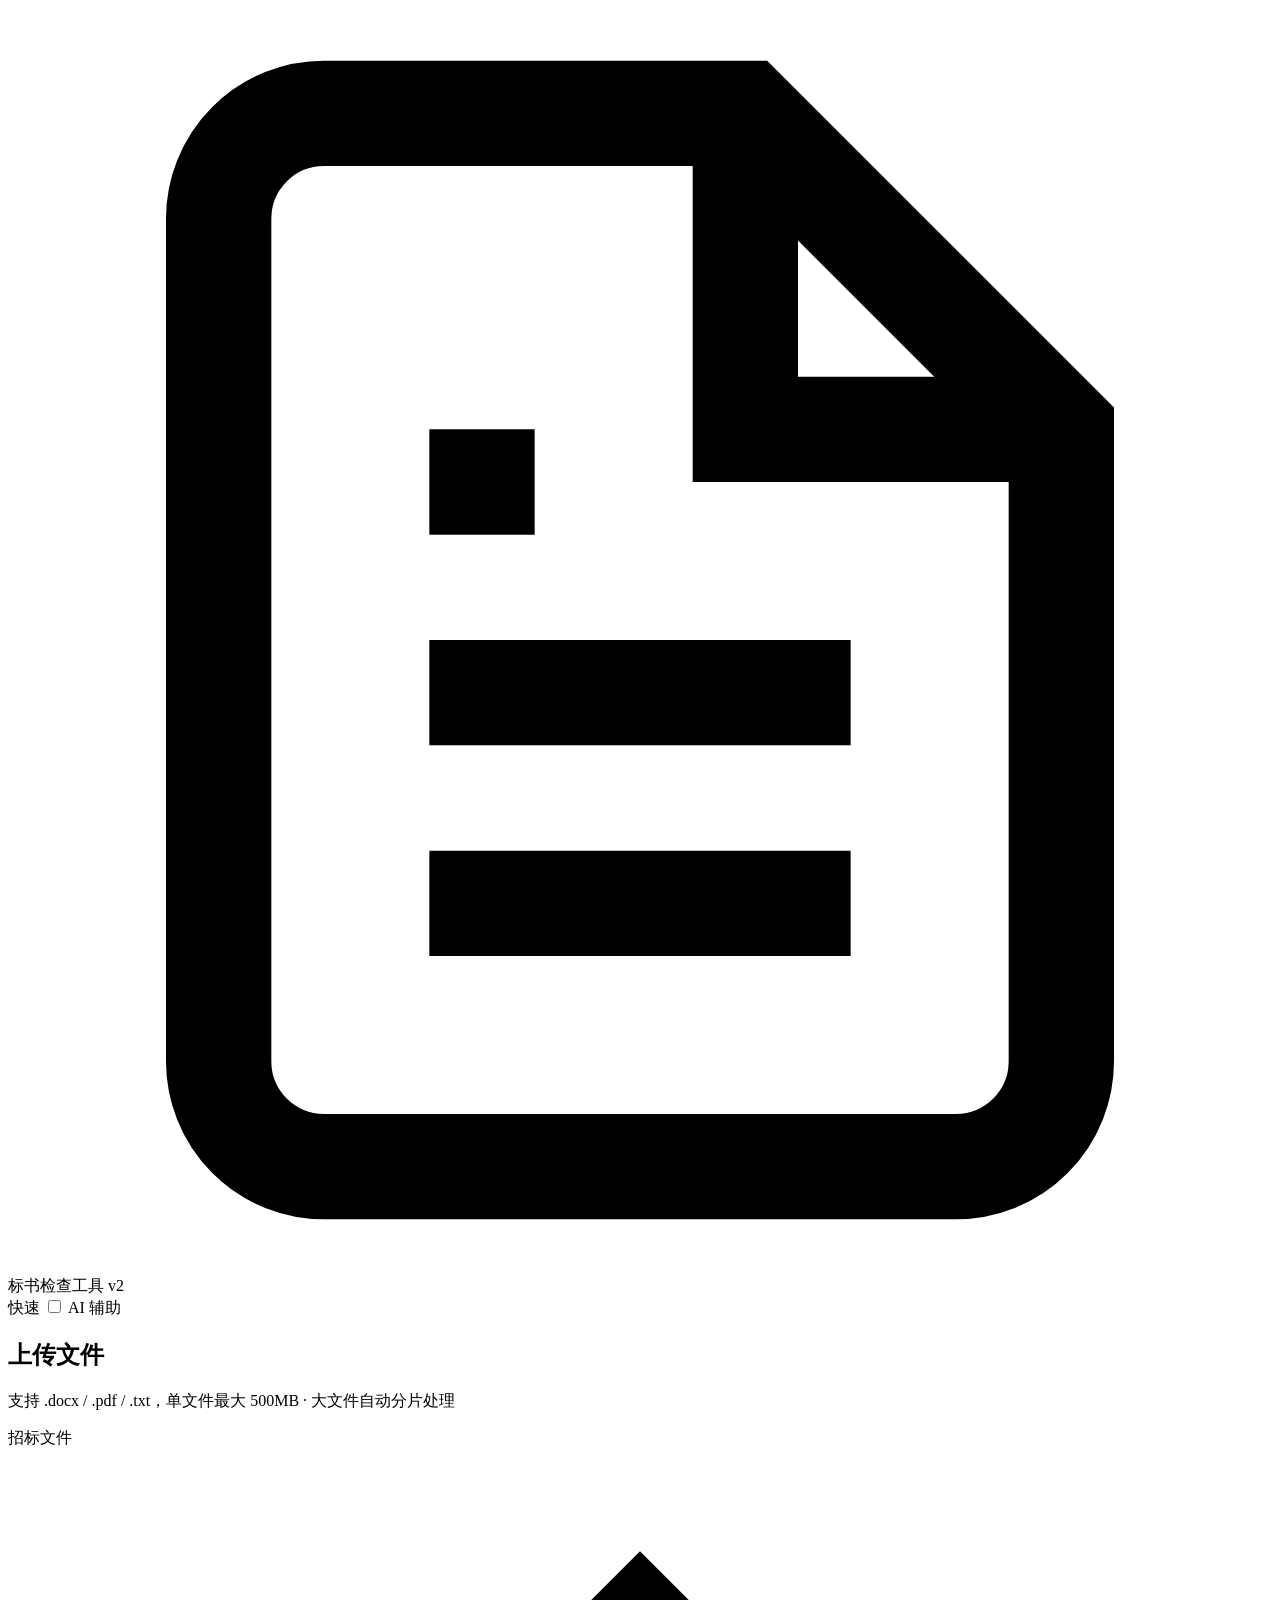
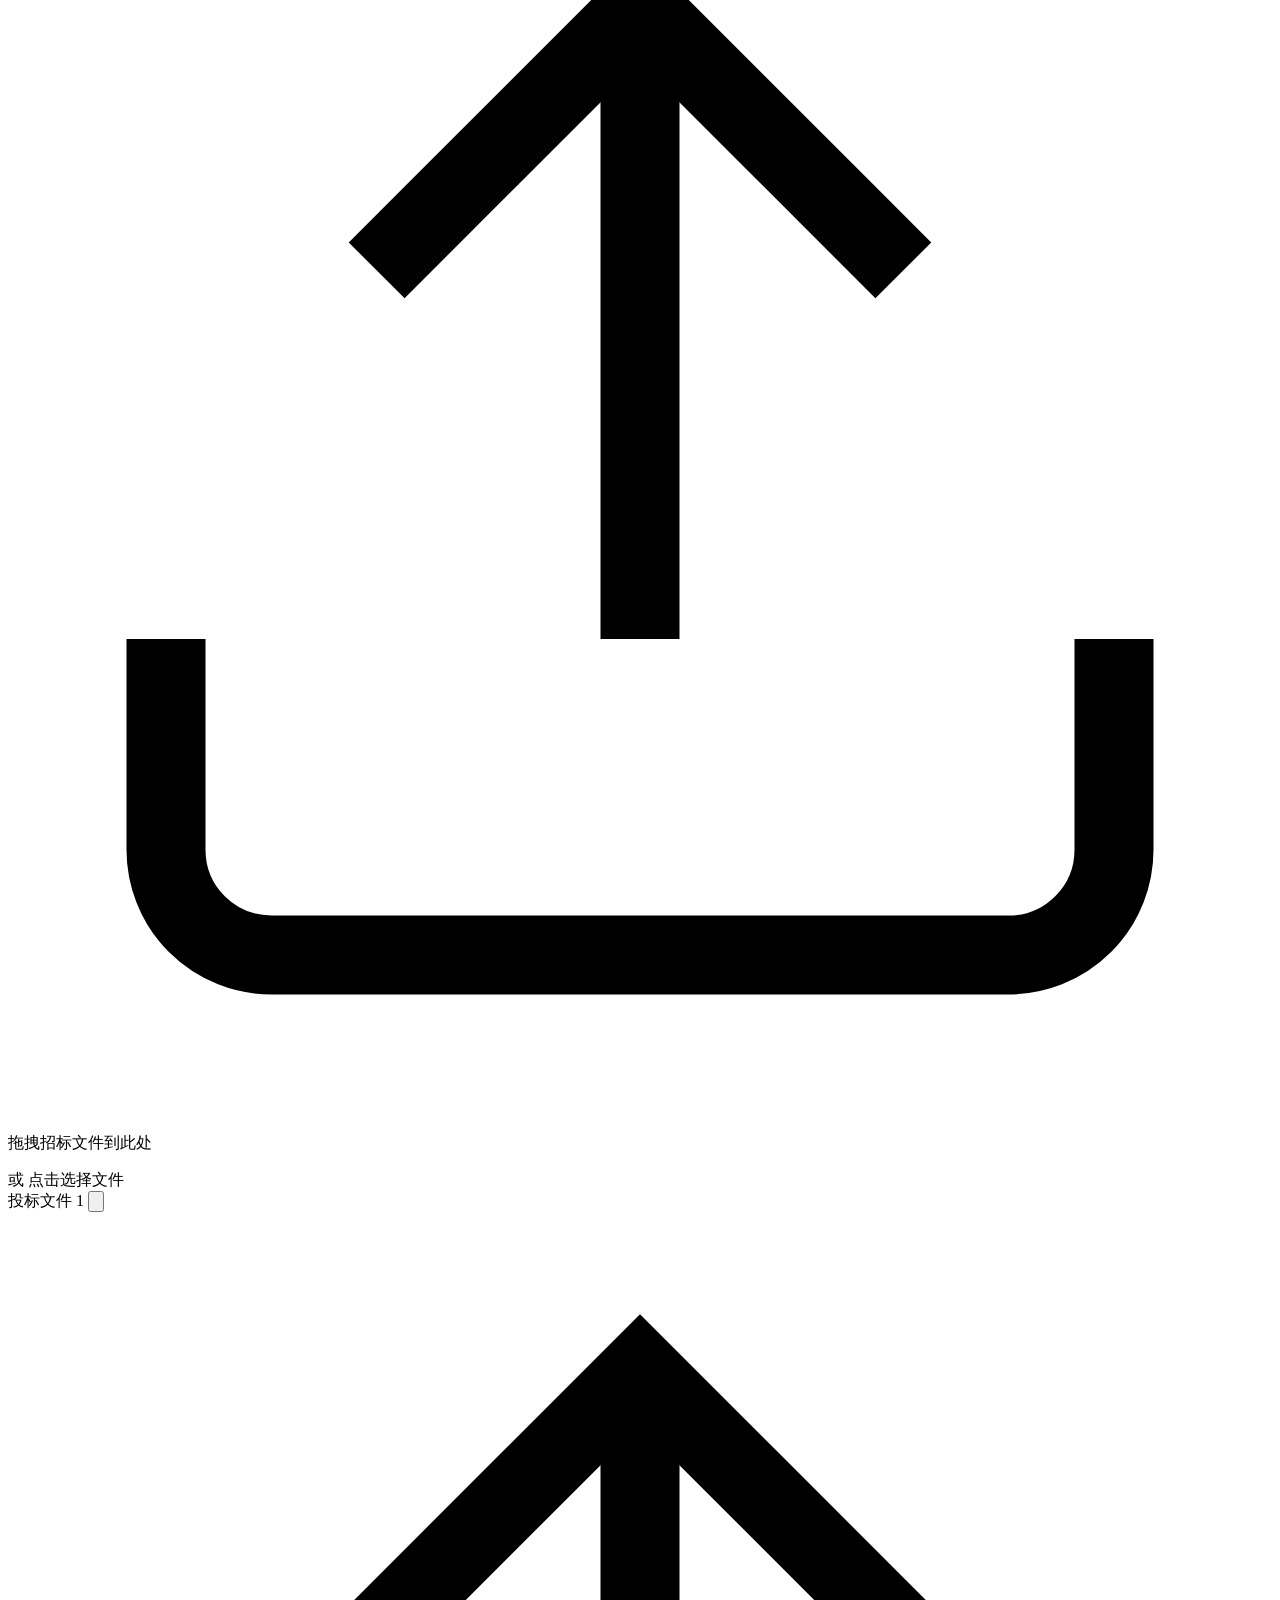
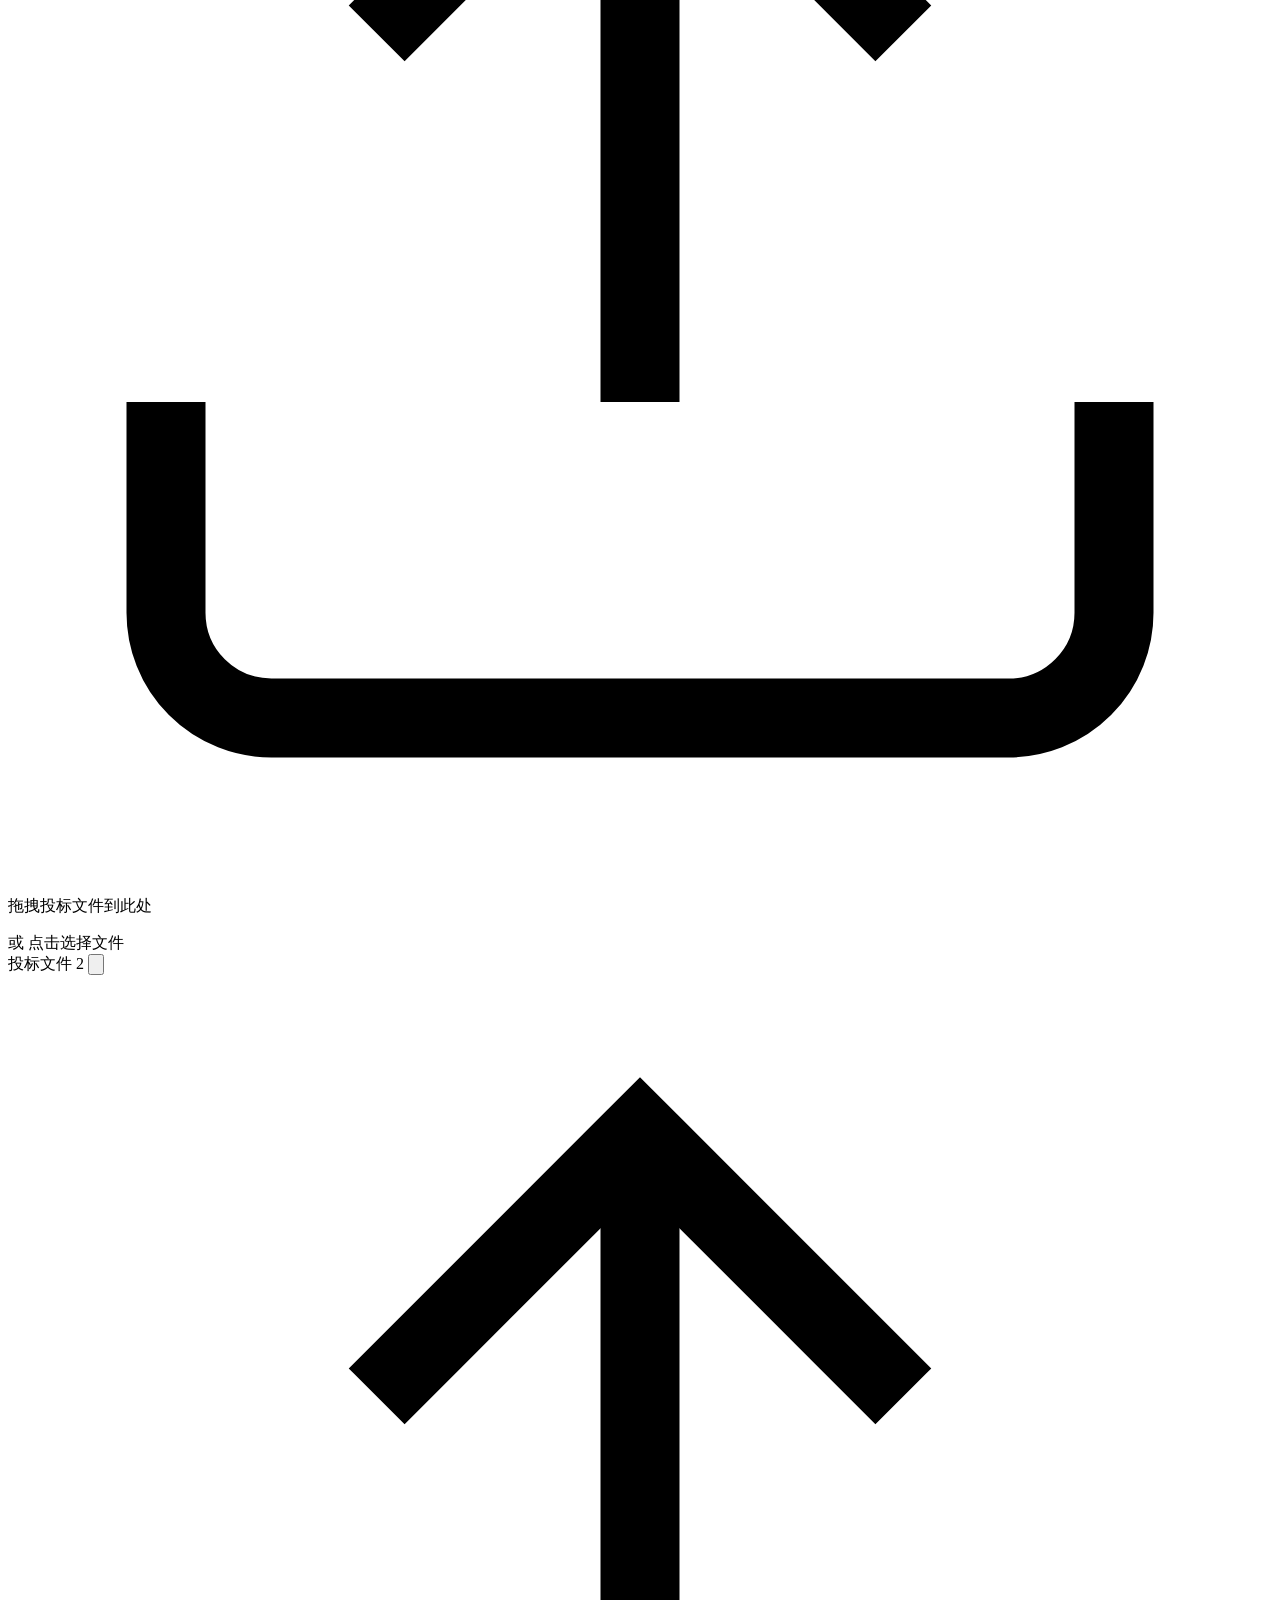
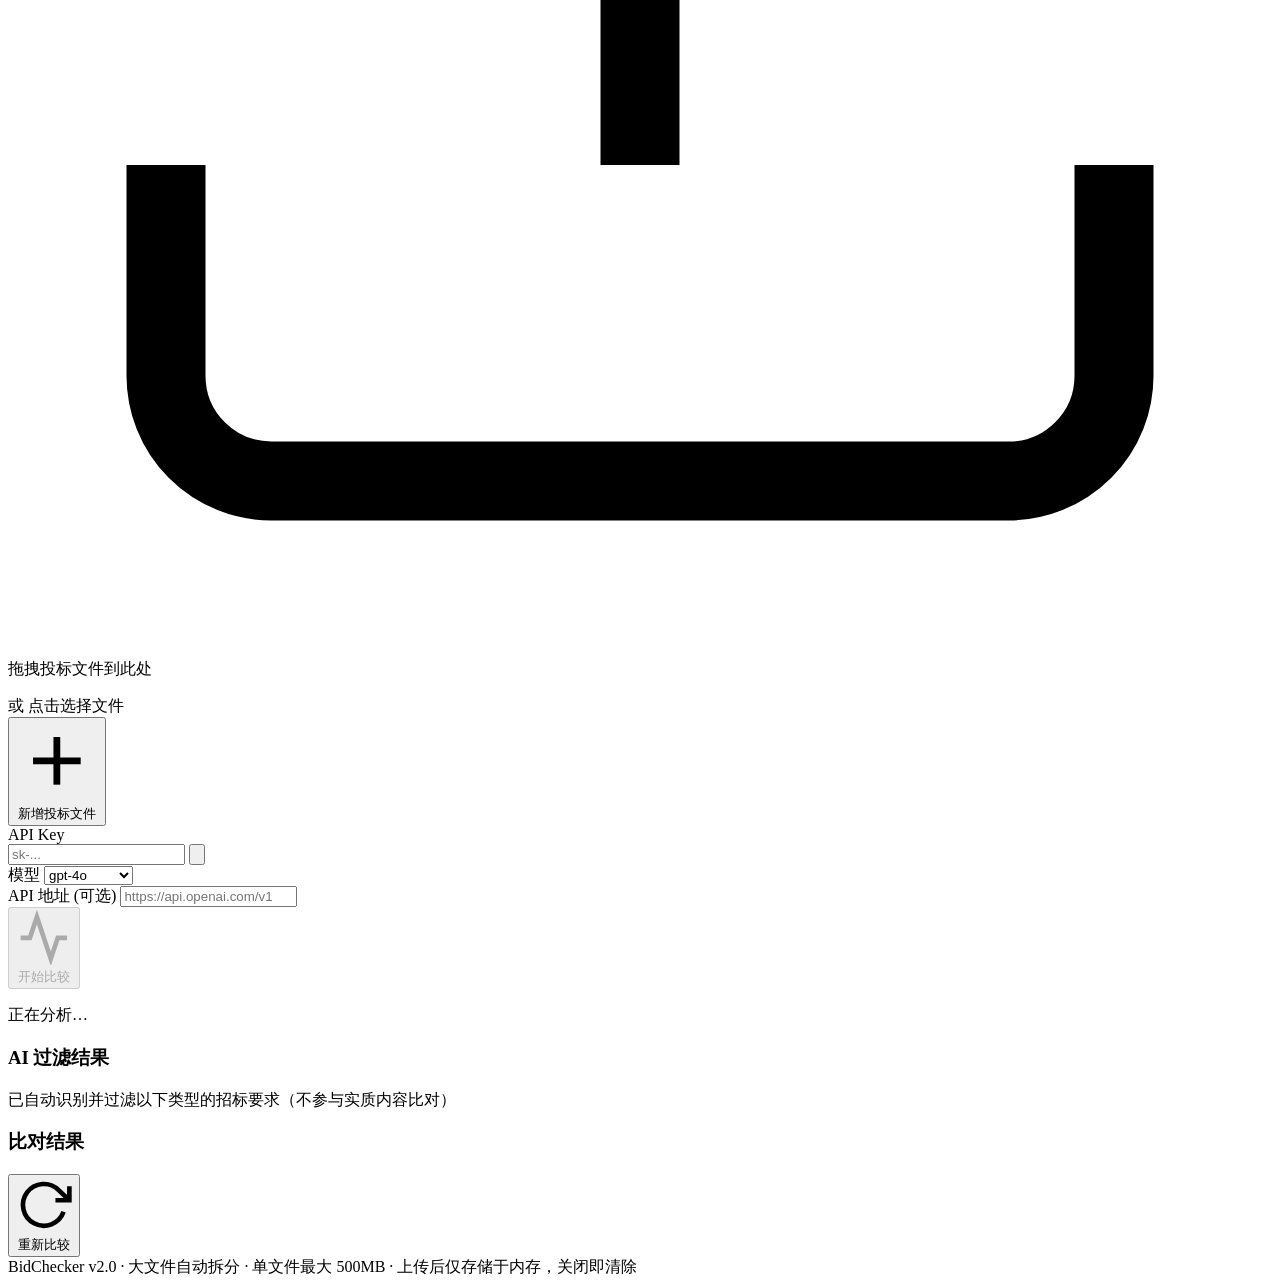
==== work/bid-checker/templates/index.html @ cda85366 "refactor: restructure project - move bid-checker into work/ Co-Authored-By: Claude Code <noreply@ant" ====
<!DOCTYPE html>
<html lang="zh-CN">
<head>
  <meta charset="UTF-8">
  <meta name="viewport" content="width=device-width, initial-scale=1.0">
  <title>标书检查工具 — BidChecker</title>
  <link rel="stylesheet" href="/static/css/style.css">
</head>
<body>

  <header class="header">
    <div class="header-inner">
      <div class="brand">
        <svg class="brand-icon" viewBox="0 0 24 24" fill="none" stroke="currentColor" stroke-width="2">
          <path d="M14 2H6a2 2 0 0 0-2 2v16a2 2 0 0 0 2 2h12a2 2 0 0 0 2-2V8z"/>
          <polyline points="14 2 14 8 20 8"/>
          <line x1="16" y1="13" x2="8" y2="13"/>
          <line x1="16" y1="17" x2="8" y2="17"/>
          <polyline points="10 9 9 9 8 9"/>
        </svg>
        <span class="brand-text">标书检查工具</span>
        <span class="version-badge">v2</span>
      </div>
      <div class="mode-toggle-wrap">
        <span class="mode-label">快速</span>
        <label class="toggle">
          <input type="checkbox" id="modeToggle">
          <span class="toggle-track"><span class="toggle-thumb"></span></span>
        </label>
        <span class="mode-label">AI 辅助</span>
      </div>
    </div>
  </header>

  <main class="main">

    <!-- Upload Section -->
    <section id="uploadSection" class="upload-section">
      <div class="section-title">
        <h2>上传文件</h2>
        <p>支持 .docx / .pdf / .txt，单文件最大 500MB · 大文件自动分片处理</p>
      </div>

      <div class="upload-grid">
        <!-- Tender Upload -->
        <div class="upload-card tender-card">
          <div class="upload-card-header">
            <span class="badge badge-primary">招标文件</span>
          </div>
          <div class="drop-zone" id="tenderDropZone">
            <div class="drop-zone-content">
              <svg class="drop-icon" viewBox="0 0 24 24" fill="none" stroke="currentColor" stroke-width="1.5">
                <path d="M21 15v4a2 2 0 0 1-2 2H5a2 2 0 0 1-2-2v-4"/>
                <polyline points="17 8 12 3 7 8"/>
                <line x1="12" y1="3" x2="12" y2="15"/>
              </svg>
              <p>拖拽招标文件到此处</p>
              <span class="drop-hint">或 点击选择文件</span>
            </div>
            <input type="file" class="file-input" accept=".docx,.pdf,.txt" data-doc-type="tender" hidden>
          </div>
          <div class="file-status" id="tenderStatus"></div>
        </div>

        <!-- Bid Uploads -->
        <div id="bidList" class="bid-list">
          <div class="upload-card bid-card" data-bid-index="0">
            <div class="upload-card-header">
              <span class="badge badge-bid">投标文件 1</span>
              <button class="btn-icon btn-remove" title="移除" data-remove="0" aria-label="移除投标文件 1">
                <svg viewBox="0 0 24 24" fill="none" stroke="currentColor" stroke-width="2" aria-hidden="true">
                  <line x1="18" y1="6" x2="6" y2="18"/><line x1="6" y1="6" x2="18" y2="18"/>
                </svg>
              </button>
            </div>
            <div class="drop-zone bid-drop-zone" data-bid-index="0">
              <div class="drop-zone-content">
                <svg class="drop-icon" viewBox="0 0 24 24" fill="none" stroke="currentColor" stroke-width="1.5">
                  <path d="M21 15v4a2 2 0 0 1-2 2H5a2 2 0 0 1-2-2v-4"/>
                  <polyline points="17 8 12 3 7 8"/>
                  <line x1="12" y1="3" x2="12" y2="15"/>
                </svg>
                <p>拖拽投标文件到此处</p>
                <span class="drop-hint">或 点击选择文件</span>
              </div>
              <input type="file" class="file-input" accept=".docx,.pdf,.txt" data-doc-type="bid" data-bid-index="0" hidden>
            </div>
            <div class="file-status" id="bidStatus-0"></div>
          </div>

          <div class="upload-card bid-card" data-bid-index="1">
            <div class="upload-card-header">
              <span class="badge badge-bid">投标文件 2</span>
              <button class="btn-icon btn-remove" title="移除" data-remove="1" aria-label="移除投标文件 2">
                <svg viewBox="0 0 24 24" fill="none" stroke="currentColor" stroke-width="2" aria-hidden="true">
                  <line x1="18" y1="6" x2="6" y2="18"/><line x1="6" y1="6" x2="18" y2="18"/>
                </svg>
              </button>
            </div>
            <div class="drop-zone bid-drop-zone" data-bid-index="1">
              <div class="drop-zone-content">
                <svg class="drop-icon" viewBox="0 0 24 24" fill="none" stroke="currentColor" stroke-width="1.5">
                  <path d="M21 15v4a2 2 0 0 1-2 2H5a2 2 0 0 1-2-2v-4"/>
                  <polyline points="17 8 12 3 7 8"/>
                  <line x1="12" y1="3" x2="12" y2="15"/>
                </svg>
                <p>拖拽投标文件到此处</p>
                <span class="drop-hint">或 点击选择文件</span>
              </div>
              <input type="file" class="file-input" accept=".docx,.pdf,.txt" data-doc-type="bid" data-bid-index="1" hidden>
            </div>
            <div class="file-status" id="bidStatus-1"></div>
          </div>
        </div>
      </div>

      <button class="btn btn-outline btn-add" id="addBidBtn">
        <svg viewBox="0 0 24 24" fill="none" stroke="currentColor" stroke-width="2" class="btn-icon-svg">
          <line x1="12" y1="5" x2="12" y2="19"/><line x1="5" y1="12" x2="19" y2="12"/>
        </svg>
        新增投标文件
      </button>

      <!-- AI Config -->
      <div id="aiConfig" class="ai-config hidden">
        <div class="config-card">
          <div class="config-field">
            <label for="apiKeyInput">API Key</label>
            <div class="input-wrap">
              <input type="password" id="apiKeyInput" placeholder="sk-..." autocomplete="off">
              <button class="btn-icon btn-toggle-vis" id="toggleApiKeyVis" aria-label="切换 API Key 可见性">
                <svg viewBox="0 0 24 24" fill="none" stroke="currentColor" stroke-width="2">
                  <path d="M1 12s4-8 11-8 11 8 11 8-4 8-11 8-11-8-11-8z"/>
                  <circle cx="12" cy="12" r="3"/>
                </svg>
              </button>
            </div>
          </div>
          <div class="config-field">
            <label for="modelSelect">模型</label>
            <select id="modelSelect" class="select">
              <option value="gpt-4o">gpt-4o</option>
              <option value="gpt-4o-mini">gpt-4o-mini</option>
              <option value="gpt-4-turbo">gpt-4-turbo</option>
            </select>
          </div>
          <div class="config-field">
            <label for="baseUrlInput">API 地址 (可选)</label>
            <input type="text" id="baseUrlInput" placeholder="https://api.openai.com/v1" class="input">
          </div>
        </div>
      </div>

      <!-- Compare Button -->
      <div class="action-bar">
        <button class="btn btn-primary btn-compare" id="compareBtn" disabled>
          <svg viewBox="0 0 24 24" fill="none" stroke="currentColor" stroke-width="2" class="btn-icon-svg">
            <polyline points="22 12 18 12 15 21 9 3 6 12 2 12"/>
          </svg>
          开始比较
        </button>
      </div>

      <!-- Progress -->
      <div id="progressBar" class="progress-wrap hidden">
        <div class="progress-track">
          <div class="progress-fill" id="progressFill"></div>
        </div>
        <p class="progress-text" id="progressText">正在分析…</p>
      </div>
    </section>

    <!-- Results Section -->
    <section id="resultsSection" class="results-section hidden">

      <div id="filterSummary" class="filter-summary hidden">
        <h3>AI 过滤结果</h3>
        <p class="filter-subtitle">已自动识别并过滤以下类型的招标要求（不参与实质内容比对）</p>
        <div class="filter-grid" id="filterGrid"></div>
      </div>

      <h3>比对结果</h3>
      <div class="summary-cards" id="summaryCards"></div>

      <div class="detail-section" id="detailSection">
        <div class="detail-tabs" id="detailTabs"></div>
        <div class="detail-content" id="detailContent"></div>
      </div>

      <div class="results-actions">
        <button class="btn btn-outline" id="resetBtn">
          <svg viewBox="0 0 24 24" fill="none" stroke="currentColor" stroke-width="2" class="btn-icon-svg">
            <polyline points="23 4 23 10 17 10"/>
            <path d="M20.49 15a9 9 0 1 1-2.12-9.36L23 10"/>
          </svg>
          重新比较
        </button>
      </div>
    </section>

  </main>

  <footer class="footer">
    <span>BidChecker v2.0</span>
    <span>·</span>
    <span>大文件自动拆分 · 单文件最大 500MB</span>
    <span>·</span>
    <span>上传后仅存储于内存，关闭即清除</span>
  </footer>

  <script src="/static/js/app.js"></script>
</body>
</html>
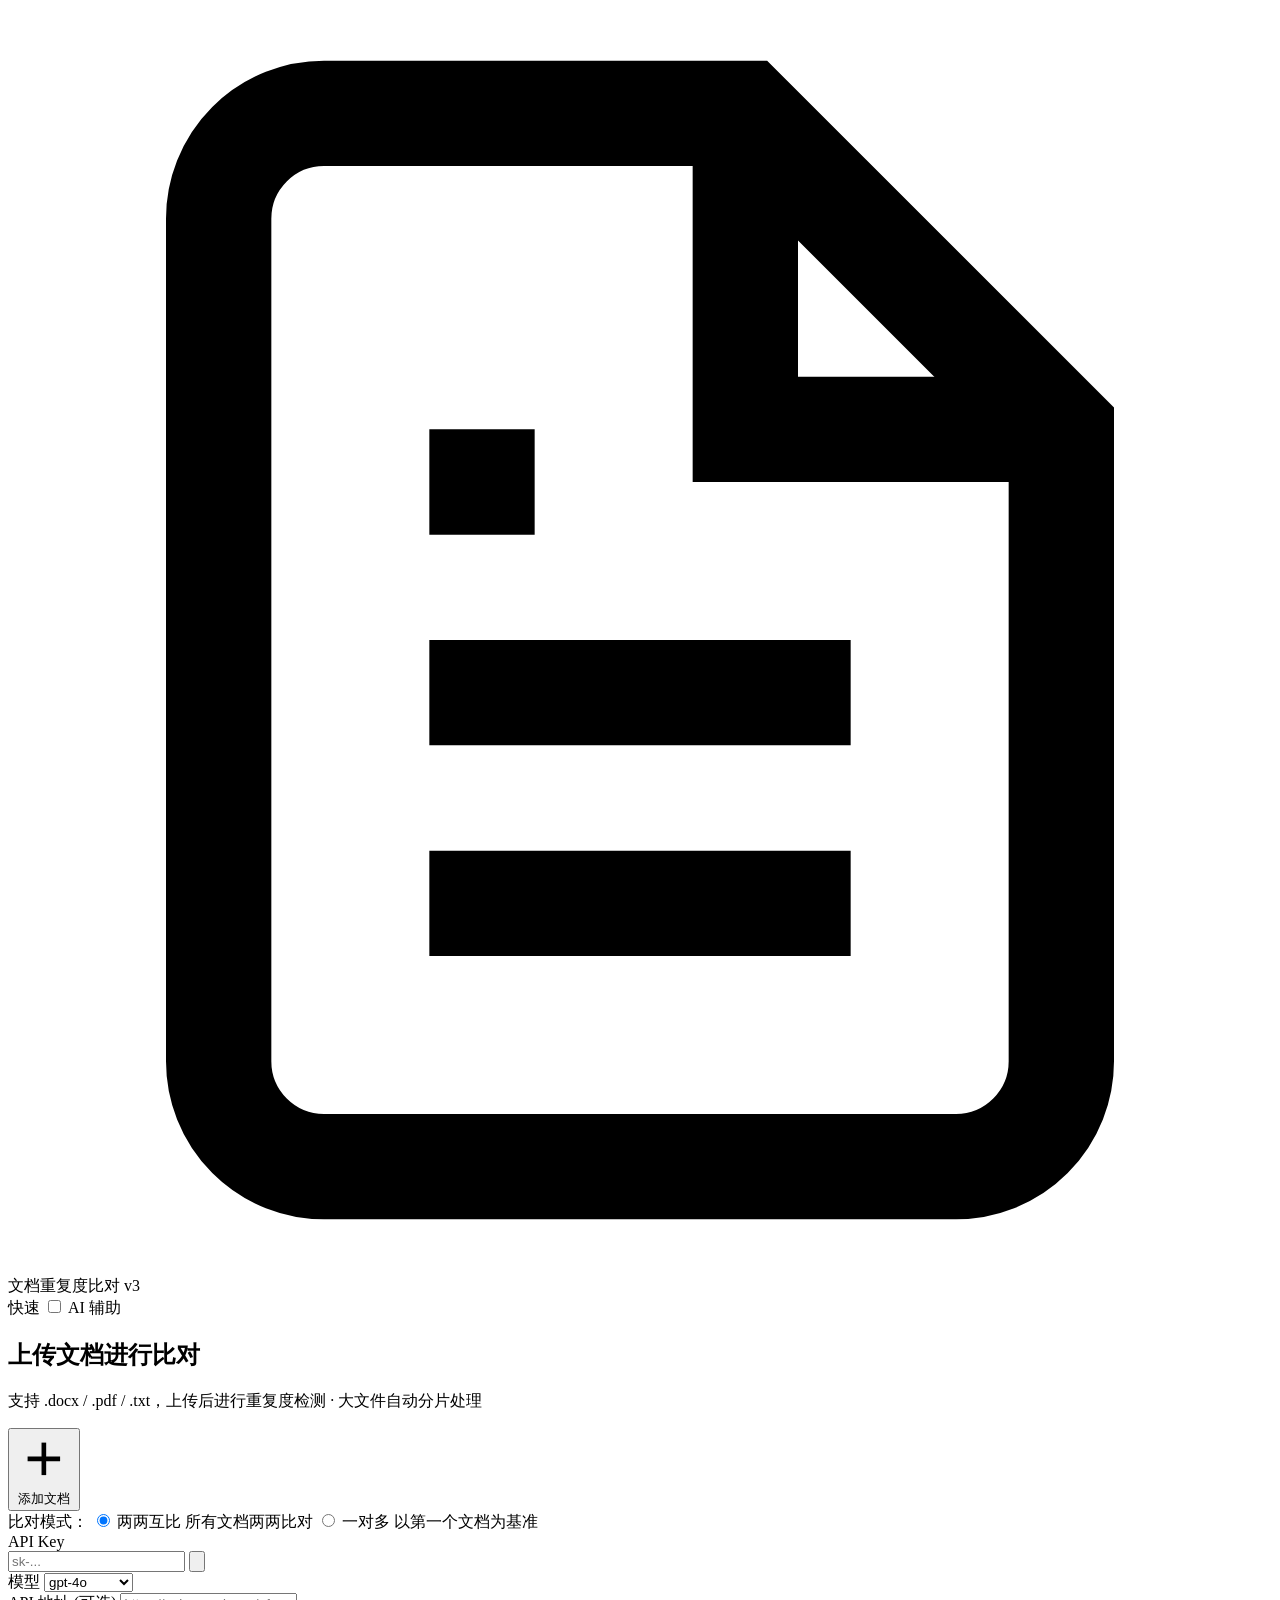
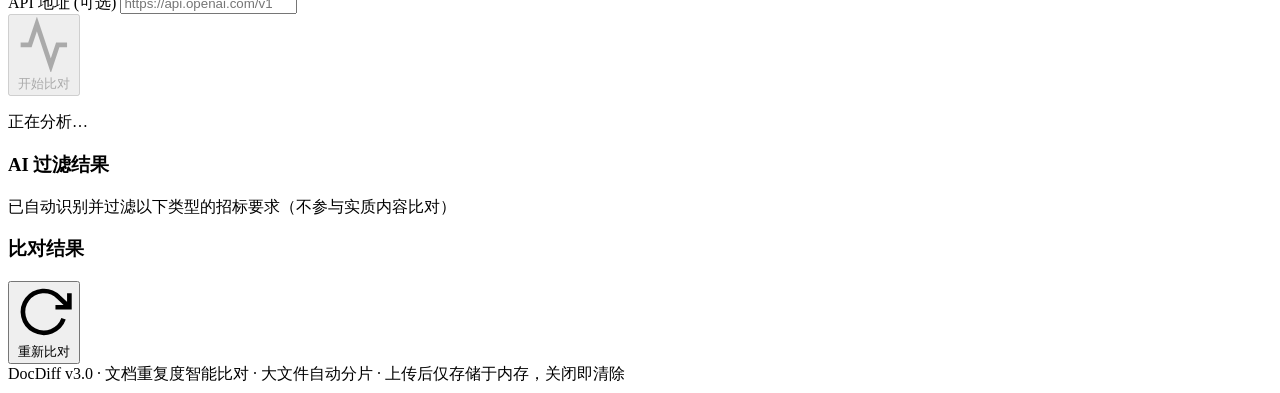
==== commit 6b12538c: "feat(bid-checker): v3 — 灵活文档比对，支持两两互比和一对多模式 重构上传和比对逻辑： - 用灵活文档卡片替代固定的招标/投标上传区 - 支持自定义文档标签（招标文件/投标文件/" ====
--- a/work/bid-checker/templates/index.html
+++ b/work/bid-checker/templates/index.html
@@ -3,7 +3,7 @@
 <head>
   <meta charset="UTF-8">
   <meta name="viewport" content="width=device-width, initial-scale=1.0">
-  <title>标书检查工具 — BidChecker</title>
+  <title>文档重复度比对工具 — DocDiff</title>
   <link rel="stylesheet" href="/static/css/style.css">
 </head>
 <body>
@@ -18,8 +18,8 @@
           <line x1="16" y1="17" x2="8" y2="17"/>
           <polyline points="10 9 9 9 8 9"/>
         </svg>
-        <span class="brand-text">标书检查工具</span>
-        <span class="version-badge">v2</span>
+        <span class="brand-text">文档重复度比对</span>
+        <span class="version-badge">v3</span>
       </div>
       <div class="mode-toggle-wrap">
         <span class="mode-label">快速</span>
@@ -37,89 +37,38 @@
     <!-- Upload Section -->
     <section id="uploadSection" class="upload-section">
       <div class="section-title">
-        <h2>上传文件</h2>
-        <p>支持 .docx / .pdf / .txt，单文件最大 500MB · 大文件自动分片处理</p>
+        <h2>上传文档进行比对</h2>
+        <p>支持 .docx / .pdf / .txt，上传后进行重复度检测 · 大文件自动分片处理</p>
       </div>
 
-      <div class="upload-grid">
-        <!-- Tender Upload -->
-        <div class="upload-card tender-card">
-          <div class="upload-card-header">
-            <span class="badge badge-primary">招标文件</span>
-          </div>
-          <div class="drop-zone" id="tenderDropZone">
-            <div class="drop-zone-content">
-              <svg class="drop-icon" viewBox="0 0 24 24" fill="none" stroke="currentColor" stroke-width="1.5">
-                <path d="M21 15v4a2 2 0 0 1-2 2H5a2 2 0 0 1-2-2v-4"/>
-                <polyline points="17 8 12 3 7 8"/>
-                <line x1="12" y1="3" x2="12" y2="15"/>
-              </svg>
-              <p>拖拽招标文件到此处</p>
-              <span class="drop-hint">或 点击选择文件</span>
-            </div>
-            <input type="file" class="file-input" accept=".docx,.pdf,.txt" data-doc-type="tender" hidden>
-          </div>
-          <div class="file-status" id="tenderStatus"></div>
-        </div>
-
-        <!-- Bid Uploads -->
-        <div id="bidList" class="bid-list">
-          <div class="upload-card bid-card" data-bid-index="0">
-            <div class="upload-card-header">
-              <span class="badge badge-bid">投标文件 1</span>
-              <button class="btn-icon btn-remove" title="移除" data-remove="0" aria-label="移除投标文件 1">
-                <svg viewBox="0 0 24 24" fill="none" stroke="currentColor" stroke-width="2" aria-hidden="true">
-                  <line x1="18" y1="6" x2="6" y2="18"/><line x1="6" y1="6" x2="18" y2="18"/>
-                </svg>
-              </button>
-            </div>
-            <div class="drop-zone bid-drop-zone" data-bid-index="0">
-              <div class="drop-zone-content">
-                <svg class="drop-icon" viewBox="0 0 24 24" fill="none" stroke="currentColor" stroke-width="1.5">
-                  <path d="M21 15v4a2 2 0 0 1-2 2H5a2 2 0 0 1-2-2v-4"/>
-                  <polyline points="17 8 12 3 7 8"/>
-                  <line x1="12" y1="3" x2="12" y2="15"/>
-                </svg>
-                <p>拖拽投标文件到此处</p>
-                <span class="drop-hint">或 点击选择文件</span>
-              </div>
-              <input type="file" class="file-input" accept=".docx,.pdf,.txt" data-doc-type="bid" data-bid-index="0" hidden>
-            </div>
-            <div class="file-status" id="bidStatus-0"></div>
-          </div>
-
-          <div class="upload-card bid-card" data-bid-index="1">
-            <div class="upload-card-header">
-              <span class="badge badge-bid">投标文件 2</span>
-              <button class="btn-icon btn-remove" title="移除" data-remove="1" aria-label="移除投标文件 2">
-                <svg viewBox="0 0 24 24" fill="none" stroke="currentColor" stroke-width="2" aria-hidden="true">
-                  <line x1="18" y1="6" x2="6" y2="18"/><line x1="6" y1="6" x2="18" y2="18"/>
-                </svg>
-              </button>
-            </div>
-            <div class="drop-zone bid-drop-zone" data-bid-index="1">
-              <div class="drop-zone-content">
-                <svg class="drop-icon" viewBox="0 0 24 24" fill="none" stroke="currentColor" stroke-width="1.5">
-                  <path d="M21 15v4a2 2 0 0 1-2 2H5a2 2 0 0 1-2-2v-4"/>
-                  <polyline points="17 8 12 3 7 8"/>
-                  <line x1="12" y1="3" x2="12" y2="15"/>
-                </svg>
-                <p>拖拽投标文件到此处</p>
-                <span class="drop-hint">或 点击选择文件</span>
-              </div>
-              <input type="file" class="file-input" accept=".docx,.pdf,.txt" data-doc-type="bid" data-bid-index="1" hidden>
-            </div>
-            <div class="file-status" id="bidStatus-1"></div>
-          </div>
-        </div>
+      <!-- Document Upload Grid -->
+      <div class="doc-upload-grid" id="docUploadGrid">
+        <!-- Rendered by JS -->
       </div>
 
-      <button class="btn btn-outline btn-add" id="addBidBtn">
-        <svg viewBox="0 0 24 24" fill="none" stroke="currentColor" stroke-width="2" class="btn-icon-svg">
-          <line x1="12" y1="5" x2="12" y2="19"/><line x1="5" y1="12" x2="19" y2="12"/>
-        </svg>
-        新增投标文件
-      </button>
+      <div class="upload-actions">
+        <button class="btn btn-outline btn-add" id="addDocBtn">
+          <svg viewBox="0 0 24 24" fill="none" stroke="currentColor" stroke-width="2" class="btn-icon-svg">
+            <line x1="12" y1="5" x2="12" y2="19"/><line x1="5" y1="12" x2="19" y2="12"/>
+          </svg>
+          添加文档
+        </button>
+      </div>
+
+      <!-- Compare Mode -->
+      <div class="compare-mode-bar">
+        <span class="compare-mode-label">比对模式：</span>
+        <label class="radio-label">
+          <input type="radio" name="compareMode" value="pairwise" checked>
+          <span class="radio-text">两两互比</span>
+          <span class="radio-hint">所有文档两两比对</span>
+        </label>
+        <label class="radio-label">
+          <input type="radio" name="compareMode" value="one_to_many">
+          <span class="radio-text">一对多</span>
+          <span class="radio-hint">以第一个文档为基准</span>
+        </label>
+      </div>
 
       <!-- AI Config -->
       <div id="aiConfig" class="ai-config hidden">
@@ -157,7 +106,7 @@
           <svg viewBox="0 0 24 24" fill="none" stroke="currentColor" stroke-width="2" class="btn-icon-svg">
             <polyline points="22 12 18 12 15 21 9 3 6 12 2 12"/>
           </svg>
-          开始比较
+          开始比对
         </button>
       </div>
 
@@ -193,7 +142,7 @@
             <polyline points="23 4 23 10 17 10"/>
             <path d="M20.49 15a9 9 0 1 1-2.12-9.36L23 10"/>
           </svg>
-          重新比较
+          重新比对
         </button>
       </div>
     </section>
@@ -201,9 +150,9 @@
   </main>
 
   <footer class="footer">
-    <span>BidChecker v2.0</span>
+    <span>DocDiff v3.0</span>
     <span>·</span>
-    <span>大文件自动拆分 · 单文件最大 500MB</span>
+    <span>文档重复度智能比对 · 大文件自动分片</span>
     <span>·</span>
     <span>上传后仅存储于内存，关闭即清除</span>
   </footer>
